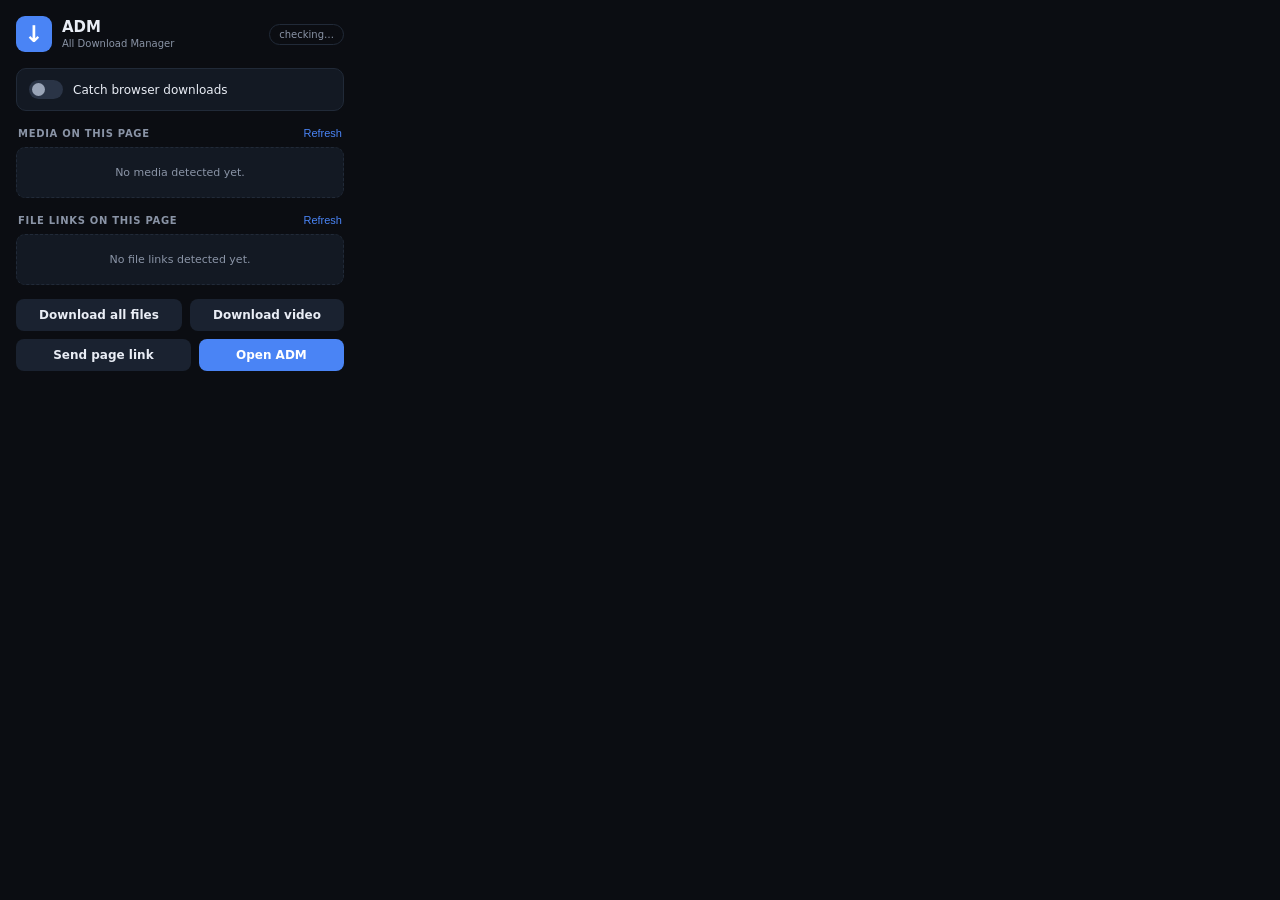
==== extension/popup.html @ 759fce82 "feat(extension): add the browser extension and the native messaging host Let the browser hand downlo" ====
<!DOCTYPE html>
<html lang="en">
<head>
  <meta charset="utf-8" />
  <meta name="viewport" content="width=device-width, initial-scale=1" />
  <title>ADM</title>
  <link rel="stylesheet" href="popup.css" />
</head>
<body>
  <header class="header">
    <div class="brand">
      <div class="logo">↓</div>
      <div>
        <div class="title">ADM</div>
        <div class="subtitle">All Download Manager</div>
      </div>
    </div>
    <span id="connection" class="pill">checking…</span>
  </header>

  <label class="toggle">
    <input type="checkbox" id="intercept" />
    <span class="switch" aria-hidden="true"></span>
    <span class="toggle-label">Catch browser downloads</span>
  </label>

  <div class="section-head">
    <span>MEDIA ON THIS PAGE</span>
    <button id="refresh" class="link">Refresh</button>
  </div>

  <div id="media" class="media-list">
    <div class="empty">No media detected yet.</div>
  </div>

  <div class="section-head">
    <span>FILE LINKS ON THIS PAGE</span>
    <button id="refreshFiles" class="link">Refresh</button>
  </div>

  <div id="files" class="media-list">
    <div class="empty">No file links detected yet.</div>
  </div>

  <div class="actions">
    <button id="downloadAll" class="btn secondary">Download all files</button>
    <button id="downloadVideo" class="btn secondary">Download video</button>
    <button id="sendPage" class="btn secondary">Send page link</button>
    <button id="openApp" class="btn primary">Open ADM</button>
  </div>

  <div id="status" class="status" role="status"></div>

  <script src="popup.js"></script>
</body>
</html>
---- extension/popup.css ----
:root {
  color-scheme: dark;
  --bg: #0b0d12;
  --surface: #131923;
  --surface-alt: #1a2230;
  --border: #212a38;
  --text: #e9edf5;
  --muted: #8a94a6;
  --accent: #4a84f5;
  --success: #3dd68c;
  --danger: #ff6b6b;
}

* {
  box-sizing: border-box;
}

body {
  width: 360px;
  margin: 0;
  padding: 16px;
  background: var(--bg);
  color: var(--text);
  font-family: "Segoe UI", system-ui, sans-serif;
  font-size: 13px;
}

.header {
  display: flex;
  align-items: center;
  justify-content: space-between;
  margin-bottom: 16px;
}

.brand {
  display: flex;
  align-items: center;
  gap: 10px;
}

.logo {
  width: 36px;
  height: 36px;
  border-radius: 9px;
  background: var(--accent);
  color: white;
  font-size: 23px;
  font-weight: 700;
  display: flex;
  align-items: center;
  justify-content: center;
}

.title {
  font-size: 15px;
  font-weight: 700;
  line-height: 1.1;
}

.subtitle {
  font-size: 10px;
  color: var(--muted);
  margin-top: 2px;
}

.pill {
  font-size: 10px;
  color: var(--muted);
  border: 1px solid var(--border);
  border-radius: 999px;
  padding: 4px 9px;
  white-space: nowrap;
}

.pill.ok {
  color: var(--success);
  border-color: rgba(61, 214, 140, 0.4);
}

.pill.err {
  color: var(--danger);
  border-color: rgba(255, 107, 107, 0.4);
}

.toggle {
  display: flex;
  align-items: center;
  gap: 10px;
  background: var(--surface);
  border: 1px solid var(--border);
  border-radius: 10px;
  padding: 11px 12px;
  cursor: pointer;
  user-select: none;
}

.toggle input {
  display: none;
}

.switch {
  width: 34px;
  height: 19px;
  border-radius: 999px;
  background: #2a3446;
  position: relative;
  transition: background 0.15s ease;
  flex: none;
}

.switch::after {
  content: "";
  position: absolute;
  top: 3px;
  left: 3px;
  width: 13px;
  height: 13px;
  border-radius: 50%;
  background: #9aa5b8;
  transition: transform 0.15s ease, background 0.15s ease;
}

.toggle input:checked + .switch {
  background: var(--accent);
}

.toggle input:checked + .switch::after {
  transform: translateX(15px);
  background: white;
}

.toggle-label {
  font-size: 12px;
}

.section-head {
  display: flex;
  align-items: center;
  justify-content: space-between;
  margin: 16px 2px 8px;
  font-size: 10px;
  letter-spacing: 0.07em;
  color: var(--muted);
  font-weight: 600;
}

.link {
  background: none;
  border: none;
  color: var(--accent);
  font-size: 11px;
  cursor: pointer;
  padding: 0;
}

.media-list {
  max-height: 260px;
  overflow-y: auto;
  display: flex;
  flex-direction: column;
  gap: 6px;
}

.media {
  display: flex;
  align-items: center;
  gap: 10px;
  background: var(--surface);
  border: 1px solid var(--border);
  border-radius: 9px;
  padding: 9px 10px;
}

.media-icon {
  width: 30px;
  height: 30px;
  flex: none;
  border-radius: 7px;
  background: var(--surface-alt);
  color: var(--muted);
  display: flex;
  align-items: center;
  justify-content: center;
  font-size: 14px;
}

.media-info {
  min-width: 0;
  flex: 1;
}

.media-title {
  font-size: 12px;
  white-space: nowrap;
  overflow: hidden;
  text-overflow: ellipsis;
}

.media-meta {
  font-size: 10px;
  color: var(--muted);
  margin-top: 2px;
  white-space: nowrap;
  overflow: hidden;
  text-overflow: ellipsis;
}

.mini-btn {
  width: 28px;
  height: 28px;
  flex: none;
  border: none;
  border-radius: 7px;
  background: var(--surface-alt);
  color: var(--text);
  font-size: 14px;
  cursor: pointer;
}

.mini-btn:hover {
  background: var(--accent);
}

.mini-btn:disabled {
  opacity: 0.5;
  cursor: default;
}

.empty {
  background: var(--surface);
  border: 1px dashed var(--border);
  border-radius: 9px;
  padding: 18px 12px;
  text-align: center;
  color: var(--muted);
  font-size: 11px;
}

.actions {
  display: flex;
  flex-wrap: wrap;
  gap: 8px;
  margin-top: 14px;
}

.btn {
  flex: 1 1 auto;
  border: none;
  border-radius: 8px;
  padding: 9px 10px;
  font-size: 12px;
  font-weight: 600;
  cursor: pointer;
  font-family: inherit;
  white-space: nowrap;
}

.btn.secondary {
  background: var(--surface-alt);
  color: var(--text);
}

.btn.secondary:hover {
  background: #232d3f;
}

.btn.primary {
  background: var(--accent);
  color: white;
}

.btn.primary:hover {
  background: #5e93ff;
}

.status {
  min-height: 16px;
  margin-top: 10px;
  font-size: 11px;
  color: var(--muted);
}

.status.ok {
  color: var(--success);
}

.status.err {
  color: var(--danger);
}

::-webkit-scrollbar {
  width: 6px;
}

::-webkit-scrollbar-thumb {
  background: #2a3446;
  border-radius: 3px;
}
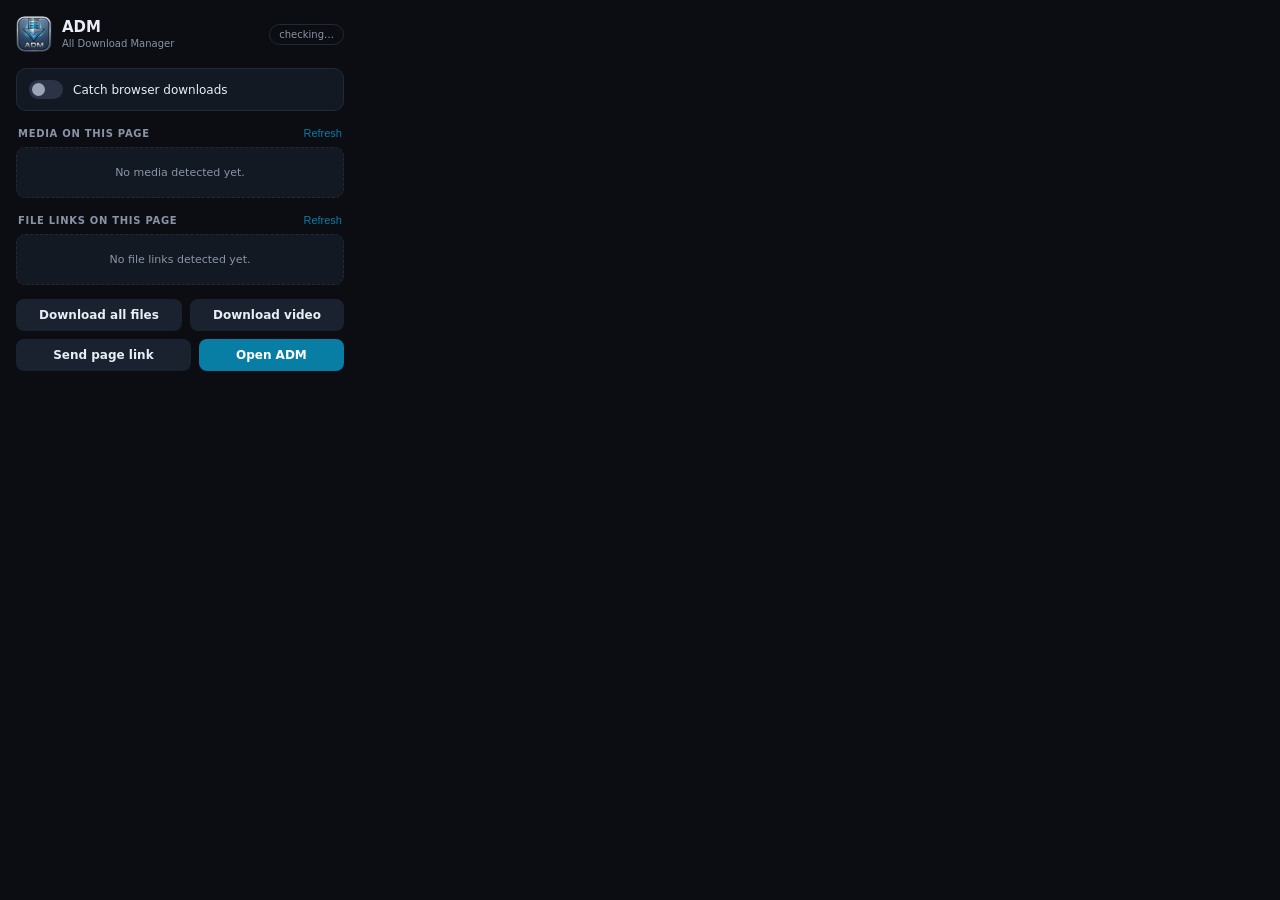
==== commit e0643fe2: "Release ADM 1.2.0 branding and download workflow" ====
--- a/extension/popup.html
+++ b/extension/popup.html
@@ -9,7 +9,7 @@
 <body>
   <header class="header">
     <div class="brand">
-      <div class="logo">↓</div>
+      <img class="logo" src="icons/icon48.png" alt="ADM logo" />
       <div>
         <div class="title">ADM</div>
         <div class="subtitle">All Download Manager</div>
--- a/extension/popup.css
+++ b/extension/popup.css
@@ -6,7 +6,7 @@
   --border: #212a38;
   --text: #e9edf5;
   --muted: #8a94a6;
-  --accent: #4a84f5;
+  --accent: #087ea4;
   --success: #3dd68c;
   --danger: #ff6b6b;
 }
@@ -42,13 +42,8 @@
   width: 36px;
   height: 36px;
   border-radius: 9px;
-  background: var(--accent);
-  color: white;
-  font-size: 23px;
-  font-weight: 700;
-  display: flex;
-  align-items: center;
-  justify-content: center;
+  object-fit: cover;
+  flex: 0 0 36px;
 }
 
 .title {
